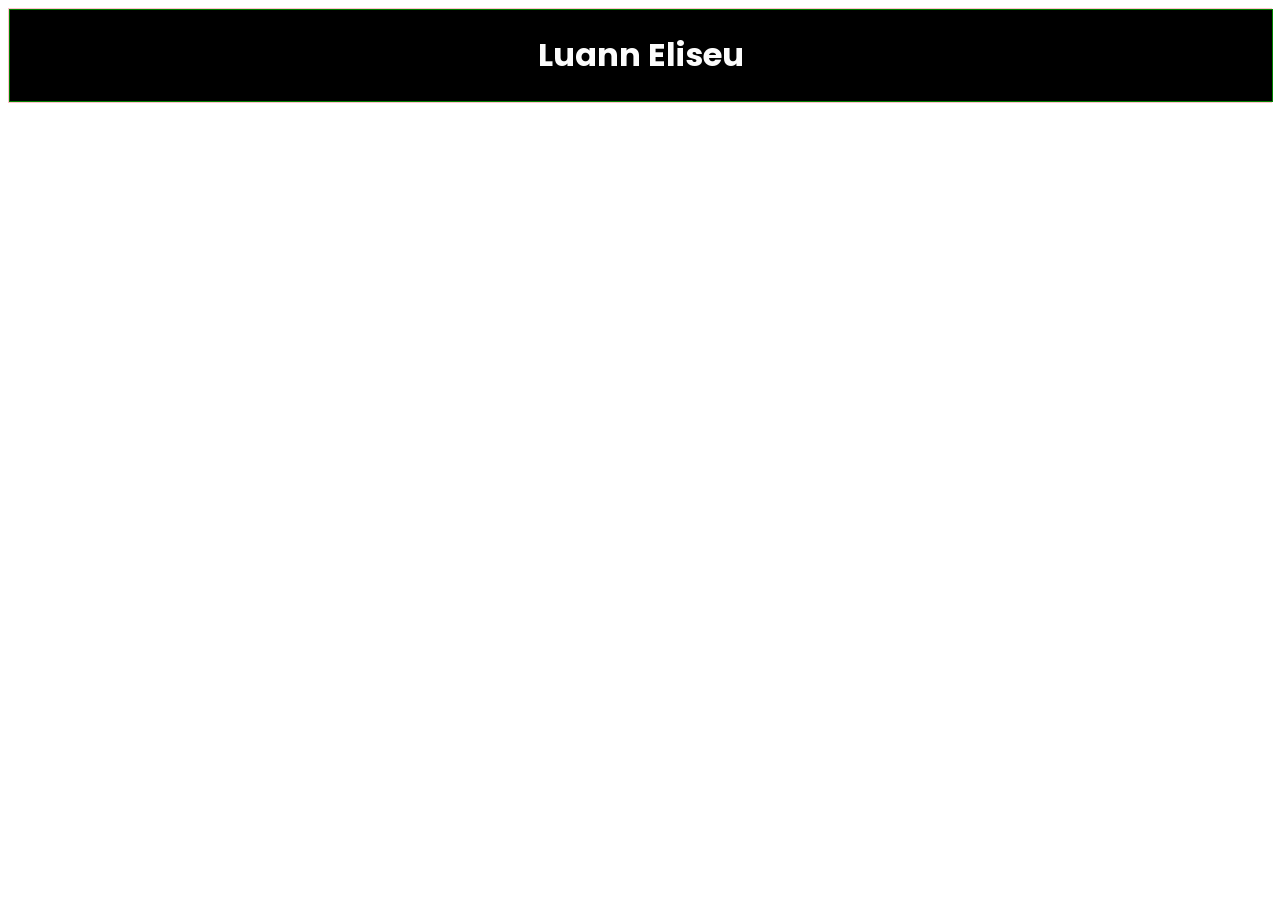
==== src/view/index.html @ 31f394ce "alguns updates" ====
<!doctype html>
<html lang="pt-br">
  <head>
    <meta charset="UTF-8" />
    <meta name="viewport" content="width=device-width, initial-scale=1.0" />
    <title>Portifólio</title>
    <link rel="stylesheet" href="/src/css/index.css" />
  </head>
  <body>
    <header style="border: 1px solid pink">
      <div id="titulo">
        <h1>Luann Eliseu</h1>
      </div>
    </header>
  </body>
</html>
---- src/css/index.css ----
@import url("https://fonts.googleapis.com/css2?family=Poppins:ital,wght@0,100;0,200;0,300;0,400;0,500;0,600;0,700;0,800;0,900;1,100;1,200;1,300;1,400;1,500;1,600;1,700;1,800;1,900&family=Rubik:ital,wght@0,300..900;1,300..900&family=SN+Pro:ital,wght@0,200..900;1,200..900&display=swap");

#titulo {
  border: 1px solid green;
}
#titulo {
  background-color: black;
  width: 100%;
  height: 20%;
}
#titulo h1 {
  color: rgb(252, 252, 252);
  justify-items: center;
  text-align: center;
  font-family: "Poppins";
}
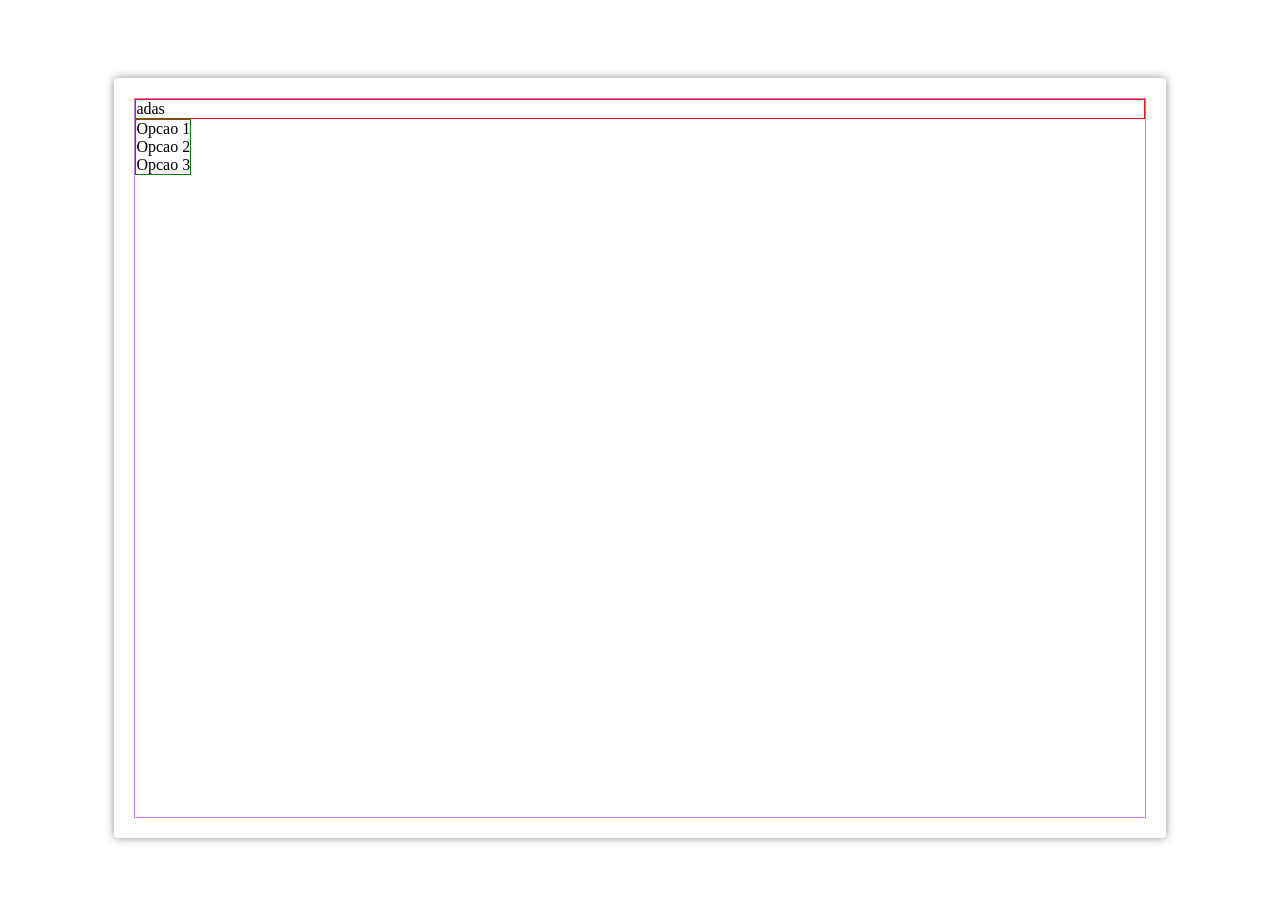
==== commit 2df76bf9: "Atualizando..." ====
--- a/src/view/index.html
+++ b/src/view/index.html
@@ -7,10 +7,17 @@
     <link rel="stylesheet" href="/src/css/index.css" />
   </head>
   <body>
-    <header style="border: 1px solid pink">
-      <div id="titulo">
-        <h1>Luann Eliseu</h1>
+    <div id="centralizar">
+      <nav id="cointainer-left"></nav>
+      <div id="cointainer-right">
+        <nav id="headernav">adas</nav>
+        <div id="cointainer-content">
+          <div id="leftoption">Opcao 1</div>
+          <div id="midoption">Opcao 2</div>
+          <div id="rightoption">Opcao 3</div>
+        </div>
+        </div>
       </div>
-    </header>
+    </div>
   </body>
 </html>
--- a/src/css/index.css
+++ b/src/css/index.css
@@ -1,16 +1,52 @@
 @import url("https://fonts.googleapis.com/css2?family=Poppins:ital,wght@0,100;0,200;0,300;0,400;0,500;0,600;0,700;0,800;0,900;1,100;1,200;1,300;1,400;1,500;1,600;1,700;1,800;1,900&family=Rubik:ital,wght@0,300..900;1,300..900&family=SN+Pro:ital,wght@0,200..900;1,200..900&display=swap");
 
-#titulo {
+/* BODY */
+
+body {
+  display: flex;
+  justify-content: center;
+  align-items: center;
+  height: 100vh;
+}
+
+/* Centralizar */
+#centralizar {
+  display: flex;
+  border: 0px solid rgb(64, 6, 87);
+  padding: 20px;
+  width: 80%;
+  height: 80%;
+  box-shadow: 0px 0px 8px rgb(145, 142, 142);
+  border-radius: 4px;
+}
+
+/* COINTAINER - Left 
+  VULGO BARRA LATERAL
+*/
+
+/* #cointainer-left {
+  flex: 1;
+  border: 1px solid rgb(64, 6, 87);
+  float: left;
+} */
+
+/* COINTAINER - RIGHT 
+    BARRA CIMA + CONTEUDO
+
+*/
+#cointainer-right {
+  flex: 8;
+  border: 1px solid rgb(205, 121, 238);
+  float: right;
+}
+
+/* BARRA DE CIMA */
+#headernav {
+  display: flex;
+  border: 1px solid rgb(247, 14, 14);
+}
+/* COINTAINER DE CONTEUDO */
+#cointainer-content {
+  display: inline-block;
   border: 1px solid green;
 }
-#titulo {
-  background-color: black;
-  width: 100%;
-  height: 20%;
-}
-#titulo h1 {
-  color: rgb(252, 252, 252);
-  justify-items: center;
-  text-align: center;
-  font-family: "Poppins";
-}
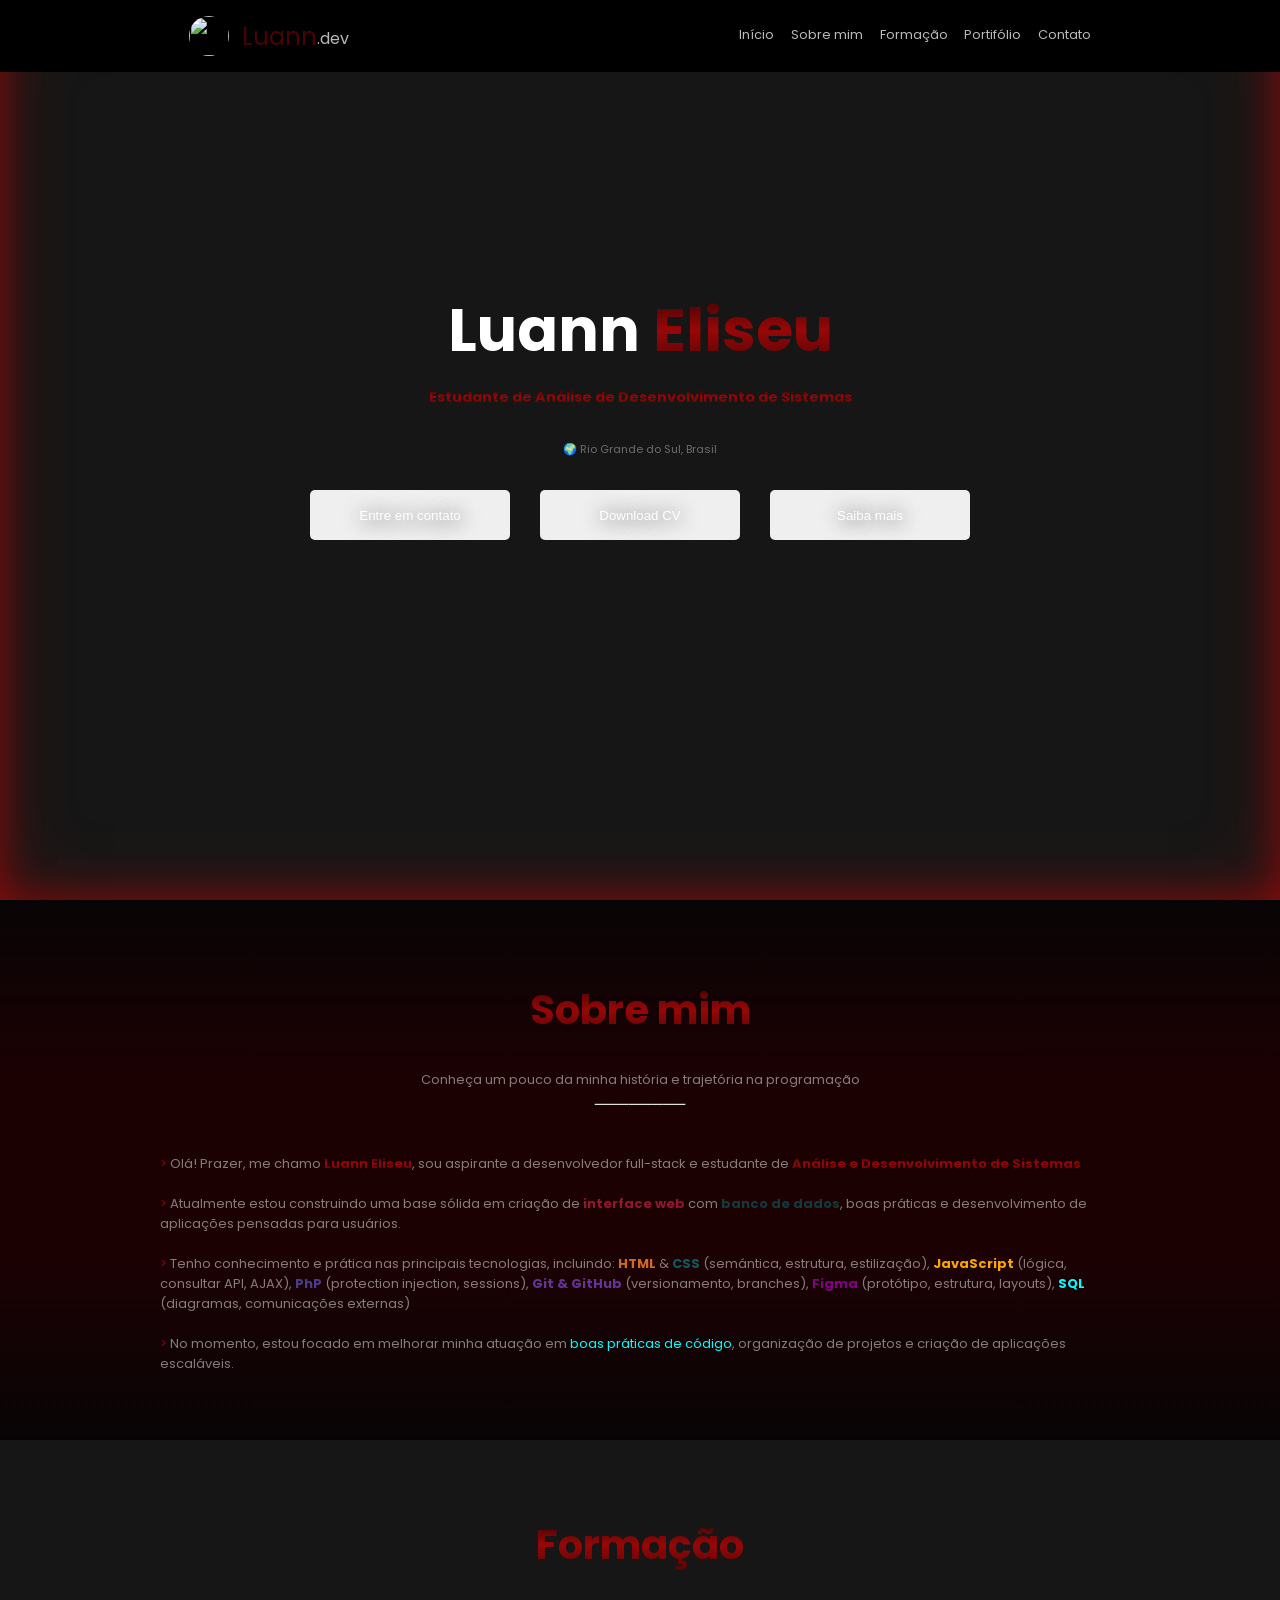
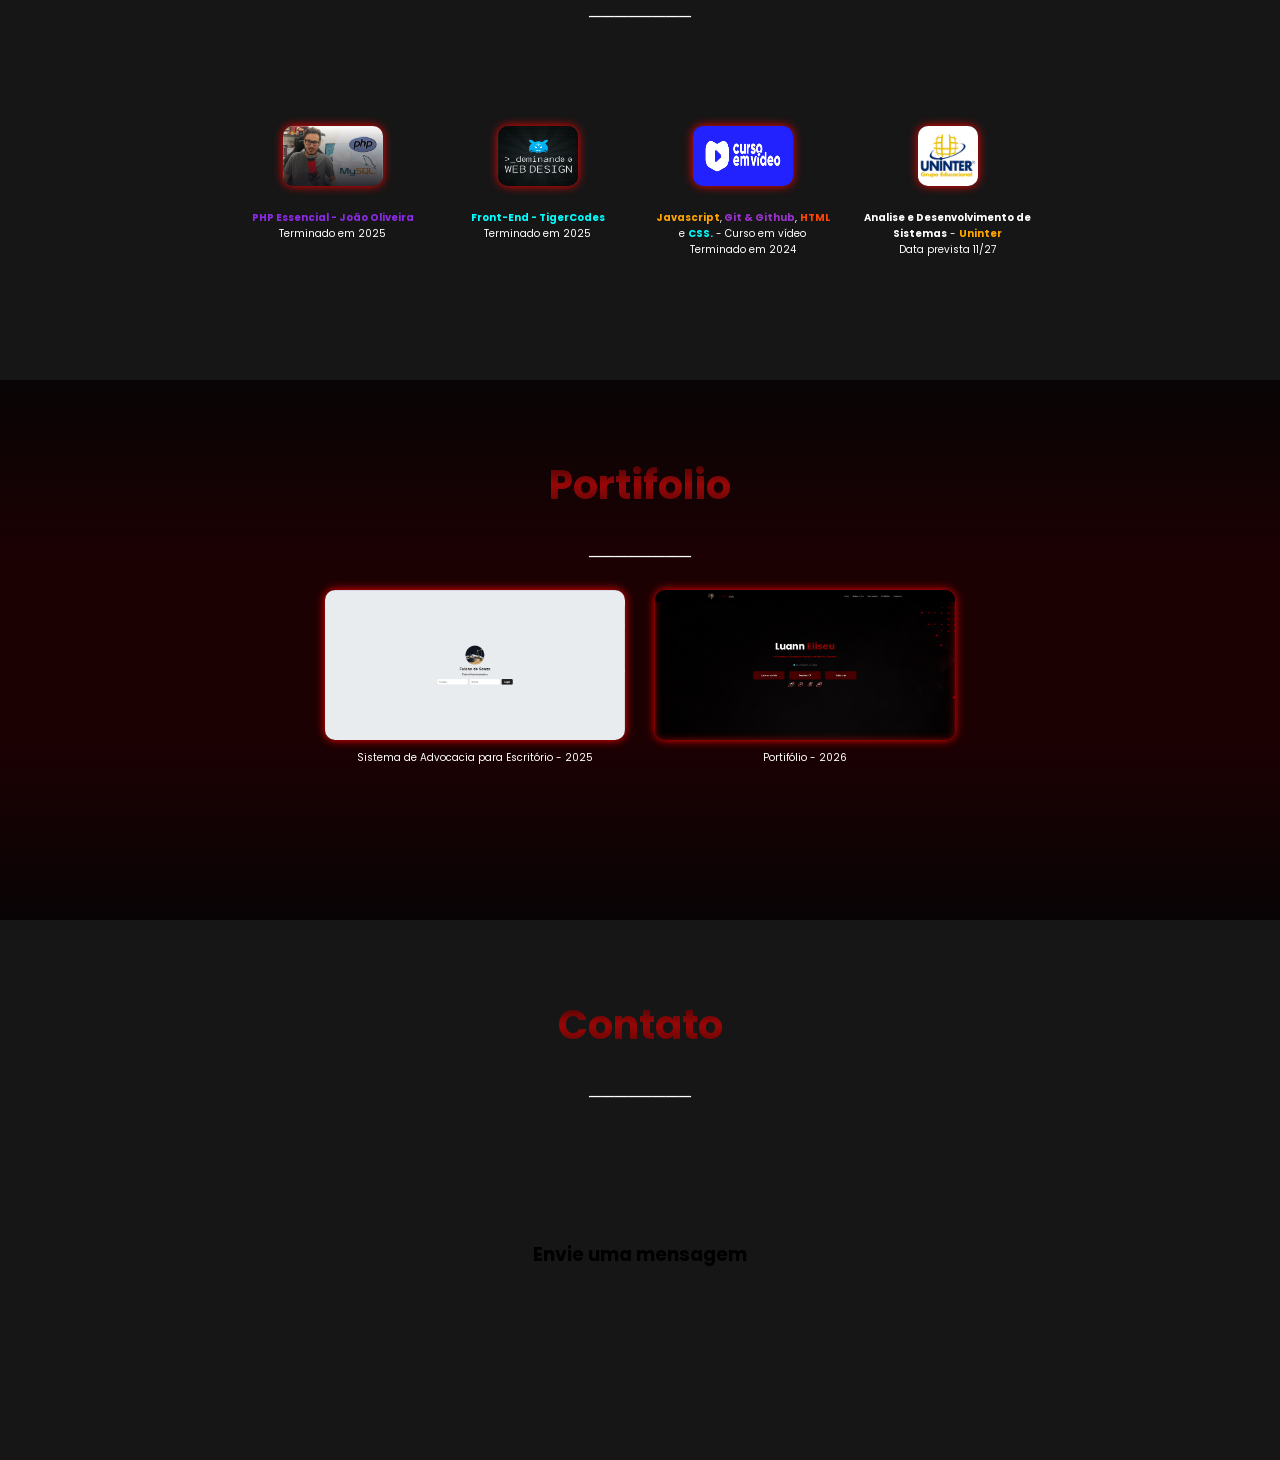
==== commit 48be2038: "Realizado atualizacoes" ====
--- a/src/view/index.html
+++ b/src/view/index.html
@@ -5,19 +5,167 @@
     <meta name="viewport" content="width=device-width, initial-scale=1.0" />
     <title>Portifólio</title>
     <link rel="stylesheet" href="/src/css/index.css" />
+    <link rel="stylesheet" href="/teste.css">
   </head>
   <body>
-    <div id="centralizar">
-      <nav id="cointainer-left"></nav>
-      <div id="cointainer-right">
-        <nav id="headernav">adas</nav>
-        <div id="cointainer-content">
-          <div id="leftoption">Opcao 1</div>
-          <div id="midoption">Opcao 2</div>
-          <div id="rightoption">Opcao 3</div>
+    <div id="absoluto-inicio">
+          <div class="bg">
+  <div class="glow"></div>
+</div> 
+      <nav id="headerbar">
+        <div id="bartop-mid">
+          <a id="nome">
+            <span id="equilibrarnome">
+              <img id="iconfoto" src="/src/images/rosto40x40.jpg" />
+              <span id="nomeluann">Luann</span>
+              <span id="nomedev">.dev</span>
+          </a>
+          <nav id="navitens">
+            <span>Início</span>
+            <span>Sobre mim</span>
+            <span>Formação</span>
+            <span>Portifólio</span>
+            <span>Contato</span>
+          </nav>
+        </div>
+      </nav>
+      <div id="cointainer-apresentacao">
+        <div id="bannermid">
+        <div id="divnomeapresentacao"><h1 id="nomeapresentacao">Luann <span id="gradienttext">Eliseu</span></h1></div>
+        <div id="divcargo"><h2 id="cargo"><span id="gradienttext">Estudante de Análise de Desenvolvimento de Sistemas</span></h2></div>
+        <div id="divlocalizacao"><h3 id="localizacao">🌍 <span>Rio Grande do Sul, Brasil</span></h3></div>
+        <div id="divbotoes">
+          <button id="botaocontato">Entre em contato</button>
+          <button id="botaocv">Download CV</button>
+          <button id="botaosaiba">Saiba mais</button>
+        </div>
+        <div id="divsocial">
+          <button id="github" onclick=""></button>
+          <button id="linkedin"> </button>
+          <button id="ig"></button>
+          <button id="email"></button>
         </div>
         </div>
       </div>
     </div>
+    <div id="absoluto-sobremim">
+      <div id="cointainer-sobre">
+        <div id="titulo-sobre">
+          <div id="titulo-principal"><h1 id="gradienttext">Sobre mim</h1></div>
+          <div id="sub-titulo"><span>Conheça um pouco da minha história e trajetória na programação</span></div>
+          <div id="bar-titulo">────────</div>
+        </div>
+        <div id="conteudo-sobre">
+          <div id="parte-sobre">
+            <div id="sobre-text">
+              <br>
+              <p>
+                <span id="gradienttext">></span> Olá! Prazer, me chamo <span id="gradienttext" class="bold">Luann Eliseu</span>, sou aspirante a desenvolvedor full-stack e estudante de <span id="gradienttext" class="bold">Análise e Desenvolvimento de Sistemas</span>
+                <br><br> 
+                <span id="gradienttext">></span> Atualmente estou construindo uma base sólida em criação de <span class="bold" style="color: rgb(143, 24, 44);">interface web </span> com <span class="bold" style="color: rgba(0, 255, 255, 0.225);">banco de dados</span>, boas práticas e desenvolvimento de aplicações pensadas para usuários.
+                <br><br>
+                <span id="gradienttext">></span> Tenho conhecimento e prática nas principais tecnologias, incluindo: <span class="bold" style="color: chocolate;">HTML</span> & <span class="bold" style="color: rgba(0, 255, 255, 0.358);">CSS</span> (semántica, estrutura, estilização),
+                <span class="bold" style="color: orange;">JavaScript</span> (lógica, consultar API, AJAX), <span class="bold" style="color: darkslateblue;">PhP</span> (protection injection, sessions), <span class="bold" style="color: rebeccapurple;">Git & GitHub</span> (versionamento, branches), 
+                <span class="bold" style="color: purple;">Figma</span> (protótipo, estrutura, layouts), <span class="bold" style="color: cyan;">SQL</span> (diagramas, comunicações externas)
+                <br><br>
+                <span id="gradienttext">></span> No momento, estou focado em melhorar minha atuação em <span style="color: cyan;">boas práticas de código</span>, organização de projetos e criação de aplicações escaláveis.
+              </p>
+            </div>
+          </div>
+        </div>
+        </div>
+      </div>
+      <div id="absoluto-habilidades">
+        <div id="container-habilidades">
+          <div id="parte-cima-habilidades">
+            <h1 class="titulo-habi" id="gradienttext">Formação</h1>
+            <div id="bar-titulo-s">────────</div>
+          </div>
+          <div id="parte-baixo-habilidades">
+            <div id="formacao">
+              <div id="cima-forma"><img src="/src/images/curso01.png"></div>
+              <div id="baixo-forma">
+                <p>
+                  <span class="bold" style="color: blueviolet;">PHP Essencial - João Oliveira</span>
+                  <br>Terminado em 2025
+                </p>
+              </div>
+            </div>
+            <div id="formacao">
+              <div id="cima-forma"><img src="/src/images/curso02.png" style="width: 80px;"></div>
+              <div id="baixo-forma">
+                <p>
+                  <span class="bold" style="color: cyan;">Front-End - TigerCodes</span>
+                  <br>Terminado em 2025
+                </p>
+              </div>
+            </div>
+            <div id="formacao">
+              <div id="cima-forma"><img src="/src/images/curso03.png" ></div>
+              <div id="baixo-forma">
+                <p>
+                  <span class="bold" style="color: orange;">Javascript</span>,<span class="bold" style="color: darkorchid;"> Git & Github</span>, 
+                  <span class="bold" style="color: orangered;">HTML</span> e <span class="bold" style="color: cyan;">CSS.</span> - Curso em vídeo
+                  <br>Terminado em 2024
+                </p>
+              </div>
+            </div>
+            <div id="formacao">
+              <div id="cima-forma"><img src="/src/images/Uninter.png" style="width: 60px;" ></div>
+              <div id="baixo-forma">
+                <p>
+                  <span class="bold"> Analise e Desenvolvimento de Sistemas</span> 
+                  </span> - <span class="bold" style="color: orange;">Uninter</span>
+                  <br>Data prevista 11/27
+                </p>
+              </div>
+            </div>
+          </div>
+        </div>
+      </div>
+      <div id="absoluto-portifolio">
+        <div id="container-portifolio">
+          <div id="parte-cima-habilidades">
+            <h1 class="titulo-habi" id="gradienttext">Portifolio</h1>
+            <div id="bar-titulo-s">────────</div>
+          </div>
+          <div id="parte-baixo-habilidades">
+            <div id="sites-forma" onclick="window.location='https://github.com/FleyLT/sistema_advocacia_marcos1';">
+              <div id="cima-forma-port"><img src="/src/images/pagina01.jpeg" ></div>
+              <div id="baixo-forma-port">
+                <p>
+                    Sistema de Advocacia para Escritório - 2025
+                </p>
+              </div>
+            </div>
+            <div id="sites-forma" onclick="window.location='https://github.com/FleyLT/portif-lio';">
+              <div id="cima-forma-port"><img src="/src/images/pagina02.png" ></div>
+              <div id="baixo-forma-port">
+                <p>
+                    Portifólio - 2026
+                </p>
+              </div>
+            </div>
+          </div>
+        </div>
+      </div>
+      <div id="absoluto-contato">
+        <div id="container-contato">
+          <div id="parte-cima-habilidades">
+            <h1 class="titulo-habi" id="gradienttext">Contato</h1>
+            <div id="bar-titulo-s">────────</div>
+          </div>
+          <div id="parte-baixo-habilidades">
+            <div id="formulario-absolute">
+              <div id="formulario-meio">
+                <h3>Envie uma mensagem</h3>
+                <label for=""></label>
+              </div>
+            </div>
+          </div>
+        </div>
+      </div>
+
+    <script src="/src/scripts/script.js"></script>
   </body>
 </html>
--- a/src/css/index.css
+++ b/src/css/index.css
@@ -3,50 +3,798 @@
 /* BODY */
 
 body {
-  display: flex;
-  justify-content: center;
-  align-items: center;
+  overflow: scroll;
+  display: flex;
+  font-family: Poppins;
+  width: 100%;
+  margin: 0;
+  padding: 0;
+  background-color: rgb(22, 22, 22);
+  flex-direction: column;
+  /* CODIGOS PARA BACKGROUND */
+  background-image: url("/src/images/fundo-parede16x.png");
+  background-position: center;
+  background-size: cover;
+  background-repeat: no-repeat;
+  flex-direction: column;
+}
+
+/* .bg {
+  position: absolute;
+}
+
+.glow {
+  position: absolute;
+  inset: 0;
+  box-shadow:
+    inset 0 0 40px rgba(255, 0, 0, 0.4),
+    inset 0 0 80px rgba(255, 0, 0, 0.2);
+  animation: pulse 4s ease-in-out infinite;
+  pointer-events: none;
+  z-index: 1000;
+} */
+
+/* ANIMAÇÕES */
+
+@keyframes pulse {
+  0% {
+    opacity: 0.7;
+  }
+  50% {
+    opacity: 1;
+  }
+  100% {
+    opacity: 0.7;
+  }
+}
+
+@keyframes voltabotao {
+  0% {
+    box-shadow: 0px 0px 0px rgba(8, 8, 8, 0);
+  }
+  25% {
+    box-shadow: 0px 0px 30px rgba(255, 0, 0, 0.384);
+  }
+  50% {
+    box-shadow: 0px 0px 30px rgba(255, 0, 0, 0.384);
+  }
+  75% {
+    box-shadow: 0px 0px 30px rgba(255, 0, 0, 0.384);
+  }
+  100% {
+    box-shadow: 0px 0px 0px rgba(8, 8, 8, 0);
+  }
+}
+
+.bold {
+  font-weight: bold;
+}
+
+/* HEADER
+
+Parte de cima do site, onde é responsável por toda topbar
+
+*/
+
+#absoluto-inicio {
+  display: flex;
   height: 100vh;
-}
-
-/* Centralizar */
-#centralizar {
-  display: flex;
-  border: 0px solid rgb(64, 6, 87);
-  padding: 20px;
+  width: 100%;
+  inset: 0;
+  box-shadow:
+    inset 0 0 40px rgba(255, 0, 0, 0.4),
+    inset 0 0 80px rgba(255, 0, 0, 0.2);
+  animation: pulse 4s ease-in-out infinite;
+  /* pointer-events: none; -- comando perigoso*/
+}
+
+#headerbar {
+  display: flex;
+  background-color: rgb(0, 0, 0);
+  width: 100%;
+  color: #b9b9b9;
+  position: fixed;
+  height: 8vh;
+  top: 0;
+  z-index: 1000;
+  gap: 300px;
+  /* height: 8vh; */
+  /* justify-content: center; */
+  /* justify-items: center; */
+}
+
+#bartop-mid {
+  width: 100%;
+  align-self: center;
+  display: flex;
+  justify-content: space-around;
+}
+
+/* Nome */
+
+#equilibrarnome {
+  display: flex;
+  align-content: center;
+  text-justify: center;
+  align-items: center;
+  transform: scale(1);
+  transition:
+    transform 0.6s ease-in-out,
+    text-shadow 0.6s ease-in-out;
+}
+
+#equilibrarnome:hover {
+  transform: scale(1.2);
+  text-shadow: 2px 2px 20px rgb(2, 2, 2);
+}
+
+#iconfoto {
+  width: 40px;
+  height: 40px;
+  border-radius: 20px;
+}
+
+#iconmaior {
+  width: 1vw;
+  height: 1vh;
+}
+
+#iconmenor {
+  padding-left: 2vh;
+  width: 1vw;
+  height: 1vh;
+}
+
+#nome {
+  display: flex;
+}
+
+#nomeluann {
+  padding-left: 1vw;
+  color: rgb(71, 4, 4);
+  font-size: 150%;
+}
+
+#nomedev {
+  padding-top: 0.4vw;
+  padding-left: -10%;
+  color: #b9b9b9;
+}
+
+/* OPCOES TOP BAR */
+
+#navitens {
+  align-items: center;
+  padding-top: 0.4%;
+}
+
+#navitens span {
+  font-size: 80%;
+  padding-left: 1vw;
+}
+
+/* COINTAINER APRESENTACAO */
+
+#cointainer-apresentacao {
+  width: 100%;
+  height: 100%;
+  display: flex;
+  align-items: center;
+  justify-content: center;
+}
+
+#bannermid {
+  display: flex;
+  flex-direction: column;
+  gap: 10px;
+}
+
+#divnomeapresentacao {
+  display: flex;
+  align-self: center;
+  height: 60px;
+}
+
+#nomeapresentacao {
+  font-size: 60px;
+  color: white;
+  align-self: center;
+  text-align: center;
+  text-shadow: 1px 1px 5px rgba(112, 3, 3, 0);
+}
+
+#gradienttext {
+  background-image: linear-gradient(
+    to bottom,
+    rgb(43, 2, 2),
+    rgb(153, 7, 7),
+    rgb(71, 4, 4)
+  );
+  background-clip: text;
+  -webkit-background-clip: text;
+  /* Adicionado: */
+  -webkit-text-fill-color: transparent;
+}
+
+#divcargo {
+  display: flex;
+  align-content: flex-end;
+  text-justify: auto;
+  align-items: flex-end;
+  height: 50px;
+}
+
+#cargo {
+  color: white;
+  font-size: 90%;
+  width: 100%;
+  text-align: center;
+  text-shadow: 1px 1px 5px rgba(112, 3, 3, 0);
+}
+
+#divlocalizacao {
+  display: flex;
+  height: 50px;
+}
+
+#localizacao {
+  font-size: 70%;
+  font-weight: normal;
+  color: rgb(255, 255, 255);
+  width: 100%;
+  text-align: center;
+}
+
+#localizacao span {
+  color: rgba(255, 255, 255, 0.363);
+}
+
+#divbotoes {
+  display: flex;
+  justify-content: center;
+  gap: 30px;
+}
+
+#botaocontato {
+  width: 200px;
+  height: 50px;
+  border: none;
+  border-radius: 5px;
+  background: linear-gradient(to bottom, rgb(73, 0, 0));
+  color: white;
+  transition:
+    transform 0.6s ease-in-out,
+    box-shadow 0.6s ease-in-out,
+    text-shadow 0.6s ease-in-out;
+  box-shadow: 0px 0px 0px rgba(8, 8, 8, 0);
+  outline: none;
+  transform: scale(1);
+  text-shadow: 2px 2px 20px rgba(20, 20, 20, 0.87);
+}
+
+#botaocontato:hover {
+  transform: scale(1.05);
+  box-shadow: 0px 0px 30px rgba(255, 0, 0, 0.384);
+  text-shadow: 2px 2px 20px rgb(250, 246, 246);
+}
+
+#botaocv {
+  width: 200px;
+  height: 50px;
+  border: none;
+  border-radius: 5px;
+  background-image: linear-gradient(to bottom, rgb(73, 0, 0));
+  color: white;
+  text-shadow: 1px 1px 20px black;
+  transition:
+    transform 0.6s ease-in-out,
+    box-shadow 0.6s ease-in-out,
+    text-shadow 0.6s ease-in-out;
+}
+
+#botaocv:hover {
+  transform: scale(1.05);
+  box-shadow: 0px 0px 30px rgba(255, 0, 0, 0.384);
+  text-shadow: 2px 2px 20px rgb(250, 246, 246);
+}
+
+#botaosaiba {
+  width: 200px;
+  height: 50px;
+  border: none;
+  border-radius: 5px;
+  background-image: linear-gradient(to bottom, rgb(73, 0, 0));
+  color: white;
+  text-shadow: 1px 1px 20px black;
+  transition:
+    transform 0.6s ease-in-out,
+    box-shadow 0.6s ease-in-out,
+    text-shadow 0.6s ease-in-out;
+}
+
+#botaosaiba:hover {
+  transform: scale(1.05);
+  box-shadow: 0px 0px 30px rgba(255, 0, 0, 0.384);
+  text-shadow: 2px 2px 20px rgb(250, 246, 246);
+}
+
+#divsocial {
+  display: flex;
+  justify-content: center;
+  gap: 10px;
+}
+
+#divsocial button {
+  transition: transform 0.6s ease-in-out;
+}
+
+#divsocial button:hover {
+  transform: scale(1.2);
+}
+
+#github {
+  background-image: url("/src/images/github.png");
+  background-color: rgba(3, 3, 3, 0);
+  border: none;
+  color: rgba(0, 0, 0, 0);
+  background-size: cover;
+  width: 50px;
+  height: 50px;
+}
+
+#linkedin {
+  background-image: url("/src/images/linkedin.png");
+  background-color: rgba(3, 3, 3, 0);
+  border: none;
+  color: rgba(0, 0, 0, 0);
+  background-size: cover;
+  width: 50px;
+  height: 50px;
+}
+
+#ig {
+  background-image: url("/src/images/instagram.png");
+  background-color: rgba(3, 3, 3, 0);
+  border: none;
+  color: rgba(0, 0, 0, 0);
+  background-size: cover;
+  width: 50px;
+  height: 50px;
+}
+
+#email {
+  background-image: url("/src/images/email1.png");
+  background-color: rgba(3, 3, 3, 0);
+  border: none;
+  color: rgba(0, 0, 0, 0);
+  background-size: cover;
+  width: 46px;
+  height: 46px;
+}
+
+/* A PARTIR DA PARTE DO SOBREMIM */
+
+#absoluto-sobremim {
+  width: 100%;
+  height: 60vh;
+  background-color: #d32f2f00;
+  background-image: linear-gradient(
+    rgb(8, 4, 5),
+    rgb(28, 1, 3),
+    /* rgb(50, 2, 8),
+    rgb(50, 2, 8),       rgb(28, 1, 3),
+    rgb(50, 2, 8), */
+    rgb(28, 1, 3),
+    rgb(8, 4, 5)
+  );
+  display: flex;
+  justify-content: center;
+  align-items: center;
+  align-content: center;
+}
+
+#cointainer-sobre {
+  width: 75%;
+  height: 75%;
+  display: flex;
+  flex-direction: column;
+  align-items: center;
+  justify-content: center;
+  justify-items: center;
+}
+
+#titulo-sobre {
+  text-align: center;
+  color: rgb(243, 243, 245);
+}
+
+#titulo-principal h1 {
+  font-size: 250%;
+}
+
+#sub-titulo span {
+  font-size: 80%;
+  opacity: 50%;
+}
+
+#conteudo-sobre {
+  display: flex;
+  height: 100%;
+}
+
+#parte-sobre {
+  width: 100%;
+}
+
+#sobre-text p {
+  color: rgba(255, 255, 255, 0.484);
+  font-size: small;
+}
+
+#container-mid-sobre-right {
+  width: 75%;
+  height: 75%;
+  display: flex;
+  flex-direction: row;
+}
+
+#border {
+  width: 90%;
+  height: 75%;
+  border: 3px solid rgba(48, 2, 2, 0.98);
+  border-radius: 25px;
+  display: flex;
+  flex-direction: column;
+  justify-content: center;
+  align-items: center;
+  align-content: center;
+  text-align: center;
+  background-color: rgb(0, 0, 0);
+  color: white;
+}
+
+#b1 {
+  width: 100%;
+  height: 40%;
+}
+
+#b1 h1 {
+  font-size: 25px;
+  text-align: center;
+}
+
+#b2 {
+  width: 100%;
+  height: 40%;
+}
+
+#b3 {
+  width: 100%;
+  height: 20%;
+}
+
+#absoluto-habilidades {
+  width: 100%;
+  height: 60vh;
+  /*background-color: #d32f2f00;
+  background-image: linear-gradient(
+    rgb(8, 4, 5),
+    rgb(28, 1, 3),
+    rgb(50, 2, 8),
+    rgb(50, 2, 8),       rgb(28, 1, 3),
+    rgb(50, 2, 8), 
+    rgb(28, 1, 3),
+    rgb(8, 4, 5)
+  ); */
+  background-image: url("/src/images/fundo-parede16x.png");
+  background-position: center;
+  background-size: cover;
+  background-repeat: no-repeat;
+  display: flex;
+  justify-content: center;
+  align-items: center;
+  align-content: center;
+}
+
+#container-habilidades {
+  display: flex;
+  flex-direction: column;
   width: 80%;
   height: 80%;
-  box-shadow: 0px 0px 8px rgb(145, 142, 142);
-  border-radius: 4px;
-}
-
-/* COINTAINER - Left 
-  VULGO BARRA LATERAL
-*/
-
-/* #cointainer-left {
-  flex: 1;
-  border: 1px solid rgb(64, 6, 87);
-  float: left;
-} */
-
-/* COINTAINER - RIGHT 
-    BARRA CIMA + CONTEUDO
-
-*/
-#cointainer-right {
-  flex: 8;
-  border: 1px solid rgb(205, 121, 238);
-  float: right;
-}
-
-/* BARRA DE CIMA */
-#headernav {
-  display: flex;
-  border: 1px solid rgb(247, 14, 14);
-}
-/* COINTAINER DE CONTEUDO */
-#cointainer-content {
-  display: inline-block;
-  border: 1px solid green;
-}
+  justify-content: center;
+  align-items: center;
+  align-content: center;
+}
+
+#parte-cima-habilidades {
+  width: 100%;
+  height: 30%;
+  display: flex;
+  justify-content: center;
+  align-items: center;
+  align-content: center;
+  font-size: 20px;
+  flex-direction: column;
+}
+
+#bar-titulo-s {
+  color: white;
+  font-size: 18px;
+}
+
+#titulo-habi {
+  text-align: center;
+}
+
+#parte-baixo-habilidades {
+  width: 100%;
+  height: 70%;
+  justify-content: center;
+  align-items: center;
+  align-content: center;
+  display: flex;
+  gap: 30px;
+}
+
+#formacao {
+  display: flex;
+  /* border: 3px solid rgb(72, 2, 1); */
+  border-radius: 5px;
+  width: 175px;
+  height: 125px;
+  flex-direction: column;
+  transition: transform 0.6s ease-in-out;
+}
+
+#formacao:hover {
+  transform: scale(1.2);
+}
+
+#cima-forma {
+  background-color: rgba(255, 255, 255, 0);
+  display: flex;
+  justify-items: center;
+  align-items: center;
+  justify-content: center;
+  width: 100%;
+  height: 70%;
+}
+#cima-forma img {
+  width: 100px;
+  height: 60px;
+  border-radius: 10px;
+  box-shadow: 0px 0px 10px red;
+}
+
+#baixo-forma {
+  width: 100%;
+  height: 30%;
+}
+
+#baixo-forma p {
+  font-size: 10px;
+  color: white;
+  text-align: center;
+}
+
+#absoluto-portifolio {
+  width: 100%;
+  height: 60vh;
+  /*background-color: #d32f2f00;
+  background-image: linear-gradient(
+    rgb(8, 4, 5),
+    rgb(28, 1, 3),
+    rgb(50, 2, 8),
+    rgb(50, 2, 8),       rgb(28, 1, 3),
+    rgb(50, 2, 8), 
+    rgb(28, 1, 3),
+    rgb(8, 4, 5)
+  ); */
+  background-image: linear-gradient(
+    rgb(8, 4, 5),
+    rgb(28, 1, 3),
+    /* rgb(50, 2, 8),
+    rgb(50, 2, 8),       rgb(28, 1, 3),
+    rgb(50, 2, 8), */
+    rgb(28, 1, 3),
+    rgb(8, 4, 5)
+  );
+  background-position: center;
+  background-size: cover;
+  background-repeat: no-repeat;
+  display: flex;
+  justify-content: center;
+  align-items: center;
+  align-content: center;
+}
+
+#container-portifolio {
+  display: flex;
+  flex-direction: column;
+  width: 800px;
+  height: 80%;
+  justify-content: center;
+  align-items: center;
+  align-content: center;
+}
+
+#sites-forma {
+  display: flex;
+  /* border: 3px solid rgb(72, 2, 1); */
+  border-radius: 5px;
+  width: 300px;
+  height: 250px;
+  flex-direction: column;
+  transition: transform 0.6s ease-in-out;
+}
+
+#sites-forma:hover {
+  transform: scale(1.2);
+}
+
+#cima-forma-port {
+  background-color: rgba(255, 255, 255, 0);
+  display: flex;
+  justify-items: center;
+  align-items: center;
+  justify-content: center;
+  width: 100%;
+  height: 60%;
+}
+#cima-forma-port img {
+  width: 100%;
+  height: 100%;
+  border-radius: 10px;
+  box-shadow: 0px 0px 10px red;
+}
+
+#baixo-forma-port {
+  width: 100%;
+  height: 40%;
+}
+
+#baixo-forma-port p {
+  font-size: 10px;
+  color: white;
+  text-align: center;
+}
+
+#absoluto-contato {
+  width: 100%;
+  height: 60vh;
+  /*background-color: #d32f2f00;
+  background-image: linear-gradient(
+    rgb(8, 4, 5),
+    rgb(28, 1, 3),
+    rgb(50, 2, 8),
+    rgb(50, 2, 8),       rgb(28, 1, 3),
+    rgb(50, 2, 8), 
+    rgb(28, 1, 3),
+    rgb(8, 4, 5)
+  ); */
+  background-image: url("/src/images/fundo-parede16x.png");
+  background-position: center;
+  background-size: cover;
+  background-repeat: no-repeat;
+  display: flex;
+  justify-content: center;
+  align-items: center;
+  align-content: center;
+}
+
+#container-contato {
+  display: flex;
+  flex-direction: column;
+  width: 80%;
+  height: 80%;
+  justify-content: center;
+  align-items: center;
+  align-content: center;
+}
+
+/* DEBUGS BORDERS PARA MODELAR SITE
+          ORDEM DE CRIACAO          */
+
+:root {
+  --valor-debug: 0px;
+}
+
+.glow {
+  border: var(--valor-debug) solid pink;
+}
+
+#headerbar {
+  border: var(--valor-debug) solid red;
+}
+
+#bartop-mid {
+  border: var(--valor-debug) solid green;
+}
+
+#navitens {
+  border: var(--valor-debug) solid blue;
+}
+
+#cointainer-apresentacao {
+  border: var(--valor-debug) solid rgb(82, 2, 2);
+}
+
+#bannermid {
+  border: var(--valor-debug) solid green;
+}
+
+#divnomeapresentacao {
+  border: var(--valor-debug) solid yellow;
+}
+
+#nomeapresentacao {
+  border: var(--valor-debug) solid red;
+}
+
+#divcargo {
+  border: var(--valor-debug) solid rgb(0, 255, 34);
+}
+
+#cargo {
+  border: var(--valor-debug) solid rgb(55, 0, 255);
+}
+
+#divlocalizacao {
+  border: var(--valor-debug) solid rgb(55, 0, 255);
+}
+
+#localizacao {
+  border: var(--valor-debug) solid rgb(0, 255, 34);
+}
+
+#absoluto-sobremim {
+  border: var(--valor-debug) solid rgb(38, 0, 255);
+}
+
+#divbotoes {
+  border: var(--valor-debug) solid darkgreen;
+}
+
+#divsocial {
+  border: var(--valor-debug) solid maroon;
+}
+
+#absoluto-sobremim {
+  border: var(--valor-debug) solid maroon;
+}
+
+#cointainer-sobre {
+  border: var(--valor-debug) solid darkgreen;
+}
+
+#titulo-sobre {
+  border: var(--valor-debug) solid rgb(38, 0, 255);
+}
+
+#conteudo-sobre {
+  border: var(--valor-debug) solid red;
+}
+
+#parte-sobre {
+  border: var(--valor-debug) solid pink;
+}
+
+#sobre-text {
+  border: var(--valor-debug) solid rgb(161, 36, 1);
+}
+
+#absoluto-habilidades {
+  border: var(--valor-debug) solid pink;
+}
+
+#container-habilidades {
+  border: var(--valor-debug) solid green;
+}
+
+#parte-cima-habilidades {
+  border: var(--valor-debug) solid blue;
+}
+
+#parte-baixo-habilidades {
+  border: var(--valor-debug) solid yellow;
+}
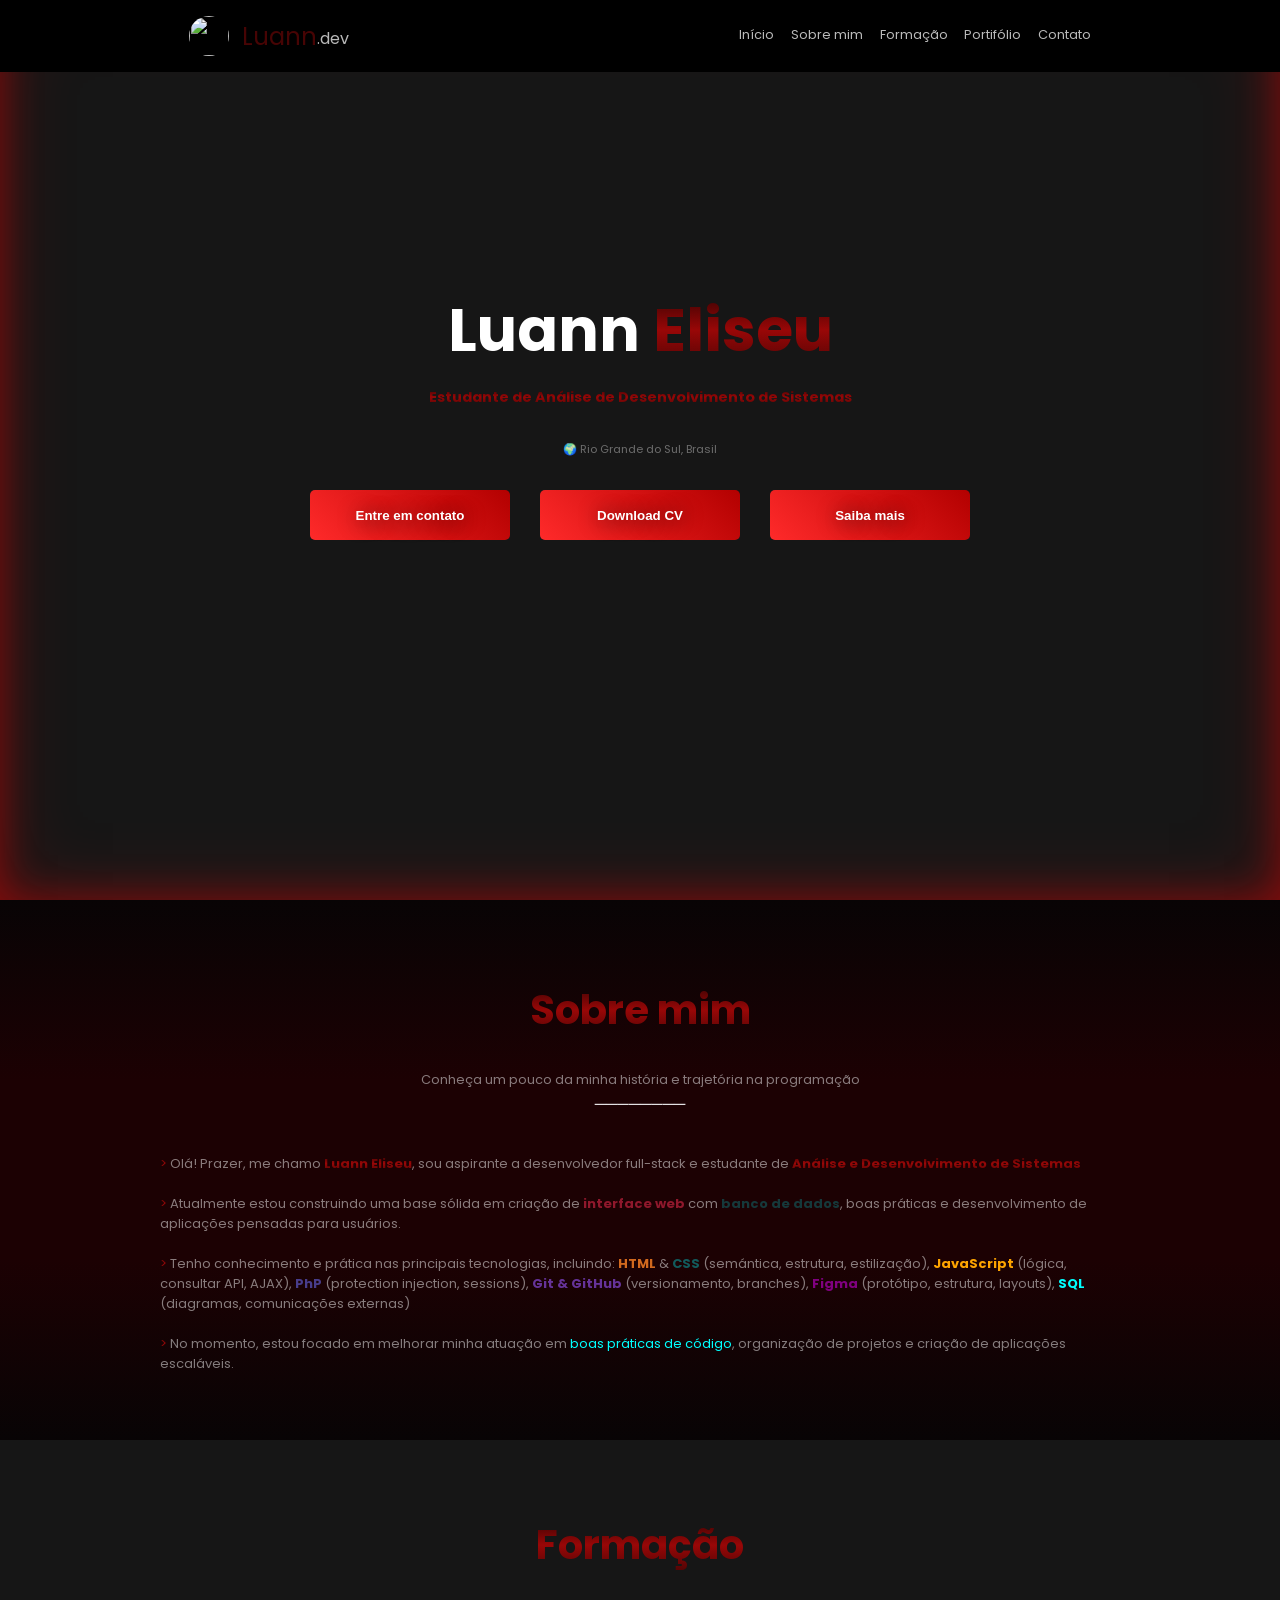
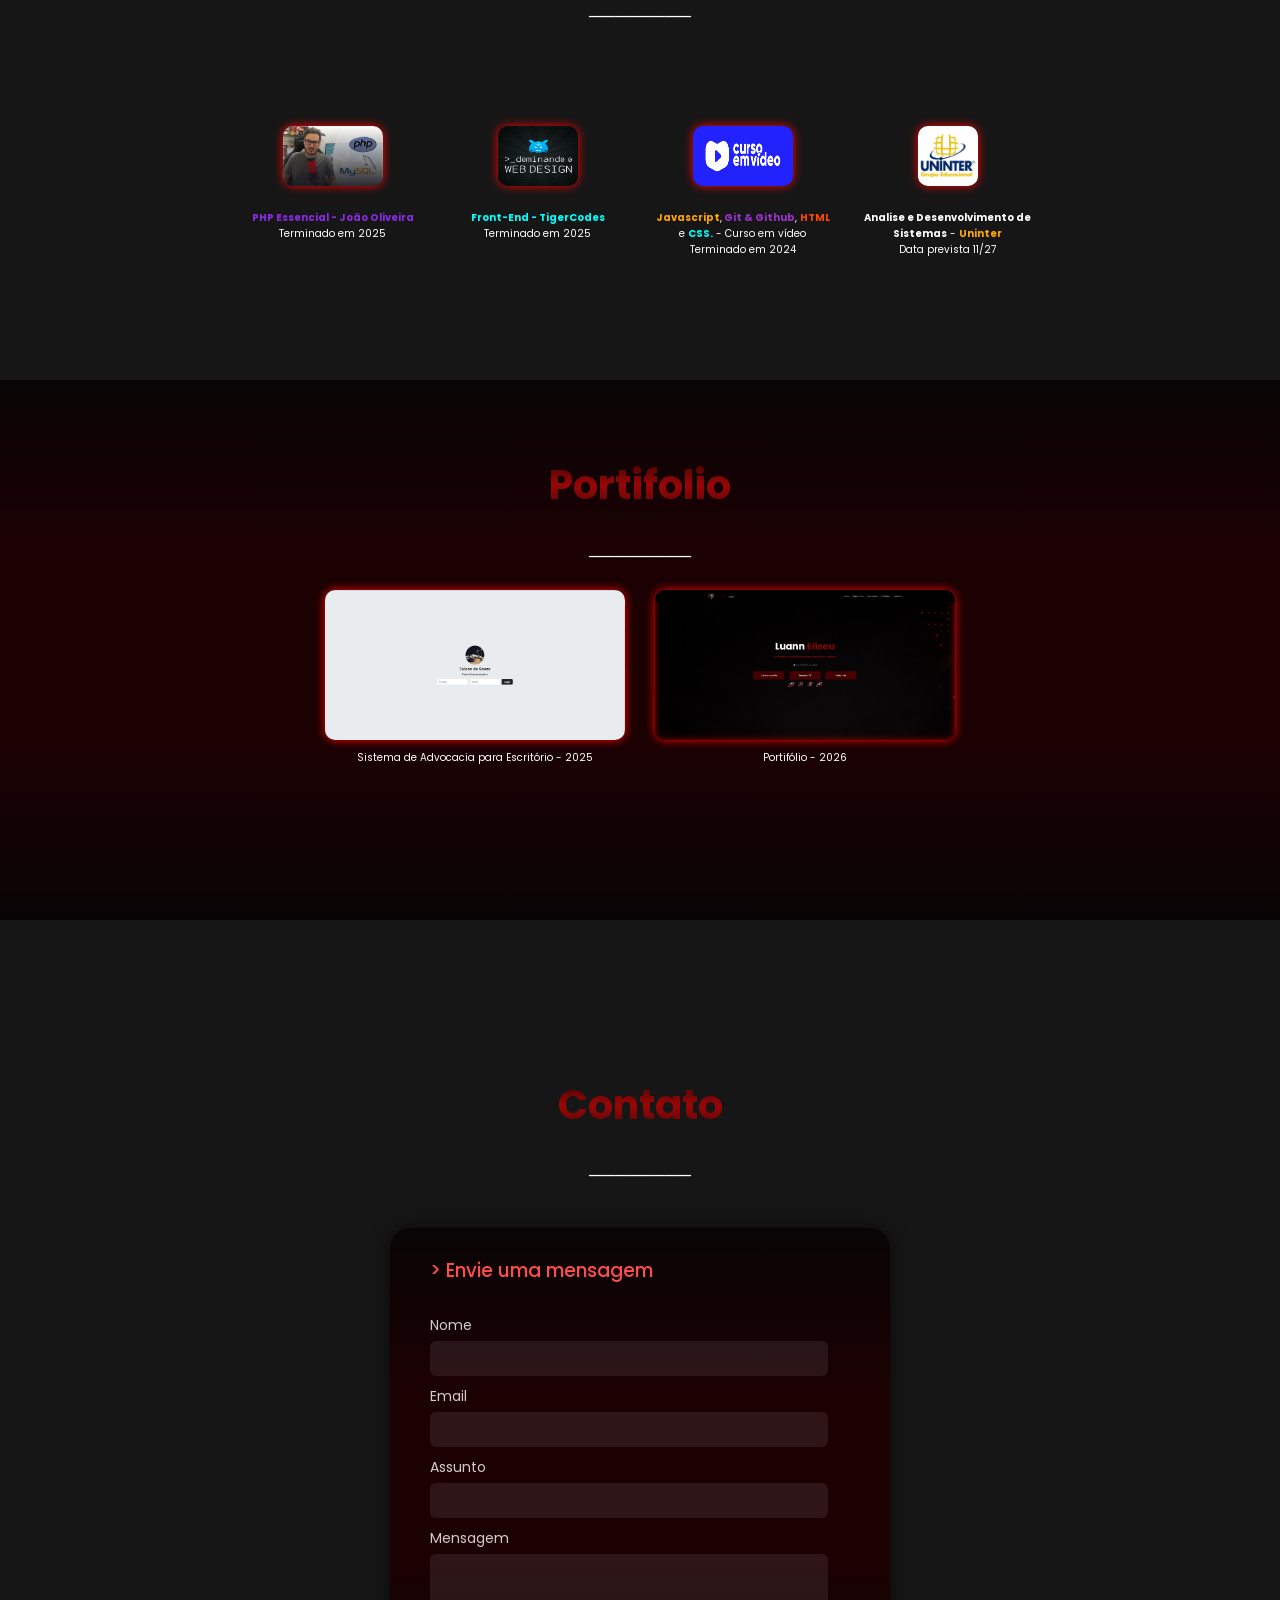
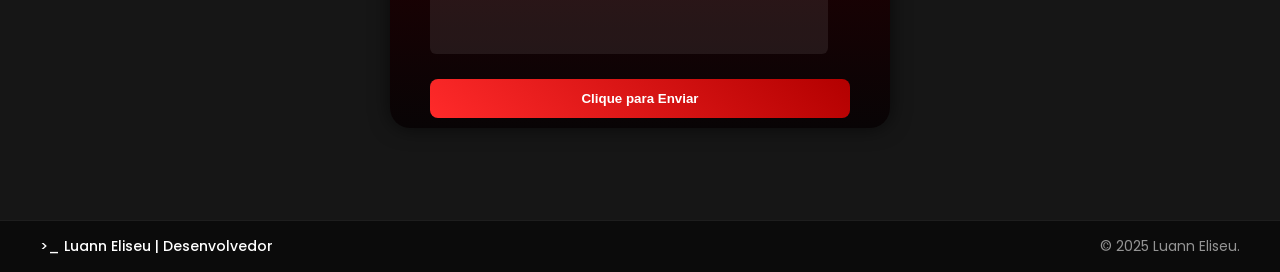
==== commit 20a6ce16: "Atualizacoes" ====
--- a/src/view/index.html
+++ b/src/view/index.html
@@ -157,14 +157,35 @@
           </div>
           <div id="parte-baixo-habilidades">
             <div id="formulario-absolute">
+              <form>
               <div id="formulario-meio">
-                <h3>Envie uma mensagem</h3>
-                <label for=""></label>
+                <h3>> Envie uma mensagem</h3>
+                <label for="meia-form" id="label-form">Nome</label>
+                <input id="meia-form" required>
+                <label for="meia-form" id="label-form">Email</label>
+                <input id="meia-form" required>
+                <label class="labelblock" id="desc-form">Assunto</label>
+                <input id="meia-form" required>
+                <label class="labelblock" id="desc-form">Mensagem</label>
+                <input id="meia-form" required>
+                <br>
+                <button>Clique para Enviar</button>
               </div>
+              </form>
             </div>
           </div>
         </div>
       </div>
+      <footer id="footer">
+        <div id="footer-container">
+          <div id="footer-left">
+            >_ Luann Eliseu | Desenvolvedor
+          </div>
+          <div id="footer-right">
+            © 2025 Luann Eliseu.
+          </div>
+        </div>
+      </footer>
 
     <script src="/src/scripts/script.js"></script>
   </body>
--- a/src/css/index.css
+++ b/src/css/index.css
@@ -661,7 +661,7 @@
 
 #absoluto-contato {
   width: 100%;
-  height: 60vh;
+  height: 100vh;
   /*background-color: #d32f2f00;
   background-image: linear-gradient(
     rgb(8, 4, 5),
@@ -692,6 +692,170 @@
   align-content: center;
 }
 
+/* #formulario-absolute {
+  width: 500px;
+  height: 500px;
+  color: white;
+  justify-content: center;
+  align-items: center;
+  align-content: center;
+  display: flex;
+  background-image: linear-gradient(
+    rgb(8, 4, 5),
+    rgb(28, 1, 3),
+    rgb(28, 1, 3),
+    rgb(8, 4, 5)
+  );
+  border-radius: 20px;
+}
+
+#formulario-meio {
+  display: flex;
+  width: 450px;
+  height: 450px;
+  flex-direction: column;
+}
+
+#formulario-meio h3 {
+  border: 0px solid red;
+  width: 100%;
+}
+
+#desc-form {
+  opacity: 20%;
+}
+
+#meia-form {
+  width: 40%;
+}
+
+#label-form {
+  width: 40%;
+}
+
+.labelblock {
+  width: 100%;
+} */
+
+#formulario-absolute {
+  width: 500px;
+  height: 500px;
+  color: white;
+  display: flex;
+  justify-content: center;
+  align-items: center;
+
+  background-image: linear-gradient(
+    rgb(8, 4, 5),
+    rgb(28, 1, 3),
+    rgb(28, 1, 3),
+    rgb(8, 4, 5)
+  );
+
+  border-radius: 20px;
+  box-shadow: 0px 0px 20px rgba(0, 0, 0, 0.6);
+}
+
+#formulario-meio {
+  display: flex;
+  width: 420px;
+  flex-direction: column;
+}
+
+#formulario-meio h3 {
+  margin-bottom: 20px;
+  font-weight: 500;
+  color: #ff4d4d;
+}
+
+/* Labels */
+#label-form,
+#desc-form {
+  font-size: 14px;
+  margin-top: 10px;
+  margin-bottom: 5px;
+  opacity: 0.8;
+}
+
+/* Inputs */
+#meia-form {
+  width: 90%;
+  padding: 10px;
+  border-radius: 6px;
+  border: none;
+  outline: none;
+
+  background-color: rgba(255, 255, 255, 0.08);
+  color: white;
+
+  transition: 0.2s;
+}
+
+#meia-form:focus {
+  background-color: rgba(255, 255, 255, 0.15);
+  box-shadow: 0 0 5px rgba(255, 80, 80, 0.7);
+}
+
+/* Campo mensagem maior */
+input#meia-form:last-of-type {
+  height: 80px;
+}
+
+/* Botão */
+button {
+  padding: 12px;
+  border: none;
+  border-radius: 8px;
+
+  background: linear-gradient(45deg, #ff2a2a, #b30000);
+  color: white;
+  font-weight: bold;
+
+  cursor: pointer;
+  transition: 0.3s;
+}
+
+button:hover {
+  transform: scale(1.03);
+  background: linear-gradient(45deg, #ff3c3c, #d40000);
+}
+
+#footer {
+  width: 100%;
+  background: #0b0b0b;
+  border-top: 1px solid rgba(255, 255, 255, 0.08);
+  padding: 15px 0;
+  color: #cfcfcf;
+  font-size: 14px;
+}
+
+#footer-container {
+  max-width: 1200px;
+  margin: auto;
+  display: flex;
+  justify-content: space-between;
+  align-items: center;
+  padding: 0 20px;
+}
+
+#footer-left {
+  font-weight: 500;
+  color: #ffffff;
+}
+
+#footer-right {
+  opacity: 0.7;
+}
+
+/* responsivo */
+@media (max-width: 600px) {
+  #footer-container {
+    flex-direction: column;
+    gap: 8px;
+    text-align: center;
+  }
+}
+
 /* DEBUGS BORDERS PARA MODELAR SITE
           ORDEM DE CRIACAO          */
 
@@ -798,3 +962,11 @@
 #parte-baixo-habilidades {
   border: var(--valor-debug) solid yellow;
 }
+
+#formulario-absolute {
+  border: var(--valor-debug) solid rgb(0, 255, 200);
+}
+
+#formulario-meio {
+  border: var(--valor-debug) solid red;
+}
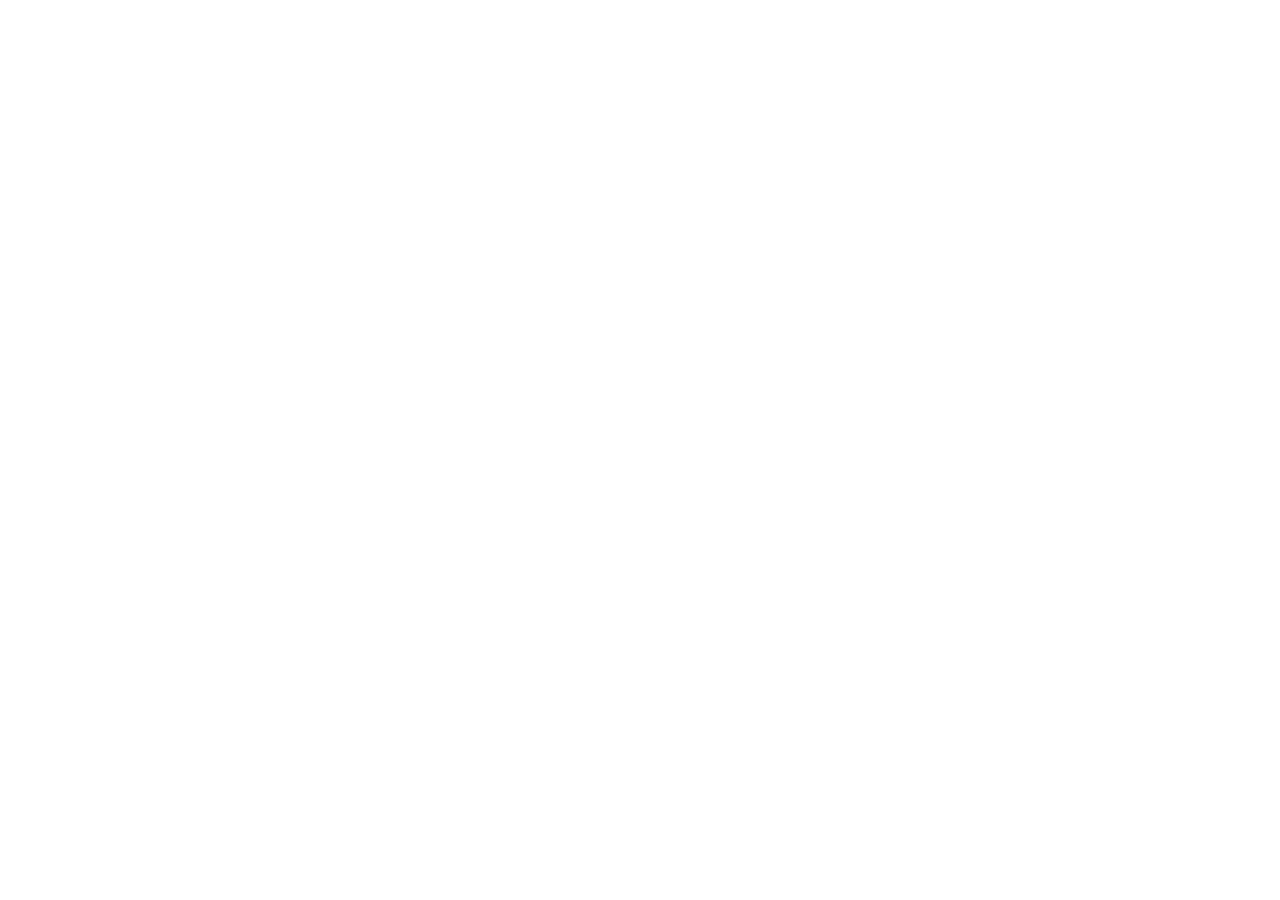
==== commit 962dc960: "testes" ====
--- a/src/view/index.html
+++ b/src/view/index.html
@@ -1,4 +1,4 @@
-<!doctype html>
+<!-- <!doctype html>
 <html lang="pt-br">
   <head>
     <meta charset="UTF-8" />
@@ -189,4 +189,4 @@
 
     <script src="/src/scripts/script.js"></script>
   </body>
-</html>
+</html> -->
--- a/src/css/index.css
+++ b/src/css/index.css
@@ -12,7 +12,7 @@
   background-color: rgb(22, 22, 22);
   flex-direction: column;
   /* CODIGOS PARA BACKGROUND */
-  background-image: url("/src/images/fundo-parede16x.png");
+  /* background-image: url("../src/images/fundo-parede16x.png"); */
   background-position: center;
   background-size: cover;
   background-repeat: no-repeat;
@@ -333,7 +333,7 @@
 }
 
 #github {
-  background-image: url("/src/images/github.png");
+  /* background-image: url("/src/images/github.png"); */
   background-color: rgba(3, 3, 3, 0);
   border: none;
   color: rgba(0, 0, 0, 0);
@@ -343,7 +343,7 @@
 }
 
 #linkedin {
-  background-image: url("/src/images/linkedin.png");
+  /* background-image: url("/src/images/linkedin.png"); */
   background-color: rgba(3, 3, 3, 0);
   border: none;
   color: rgba(0, 0, 0, 0);
@@ -353,7 +353,7 @@
 }
 
 #ig {
-  background-image: url("/src/images/instagram.png");
+  /* background-image: url("/src/images/instagram.png"); */
   background-color: rgba(3, 3, 3, 0);
   border: none;
   color: rgba(0, 0, 0, 0);
@@ -363,7 +363,7 @@
 }
 
 #email {
-  background-image: url("/src/images/email1.png");
+  /* background-image: url("/src/images/email1.png"); */
   background-color: rgba(3, 3, 3, 0);
   border: none;
   color: rgba(0, 0, 0, 0);
